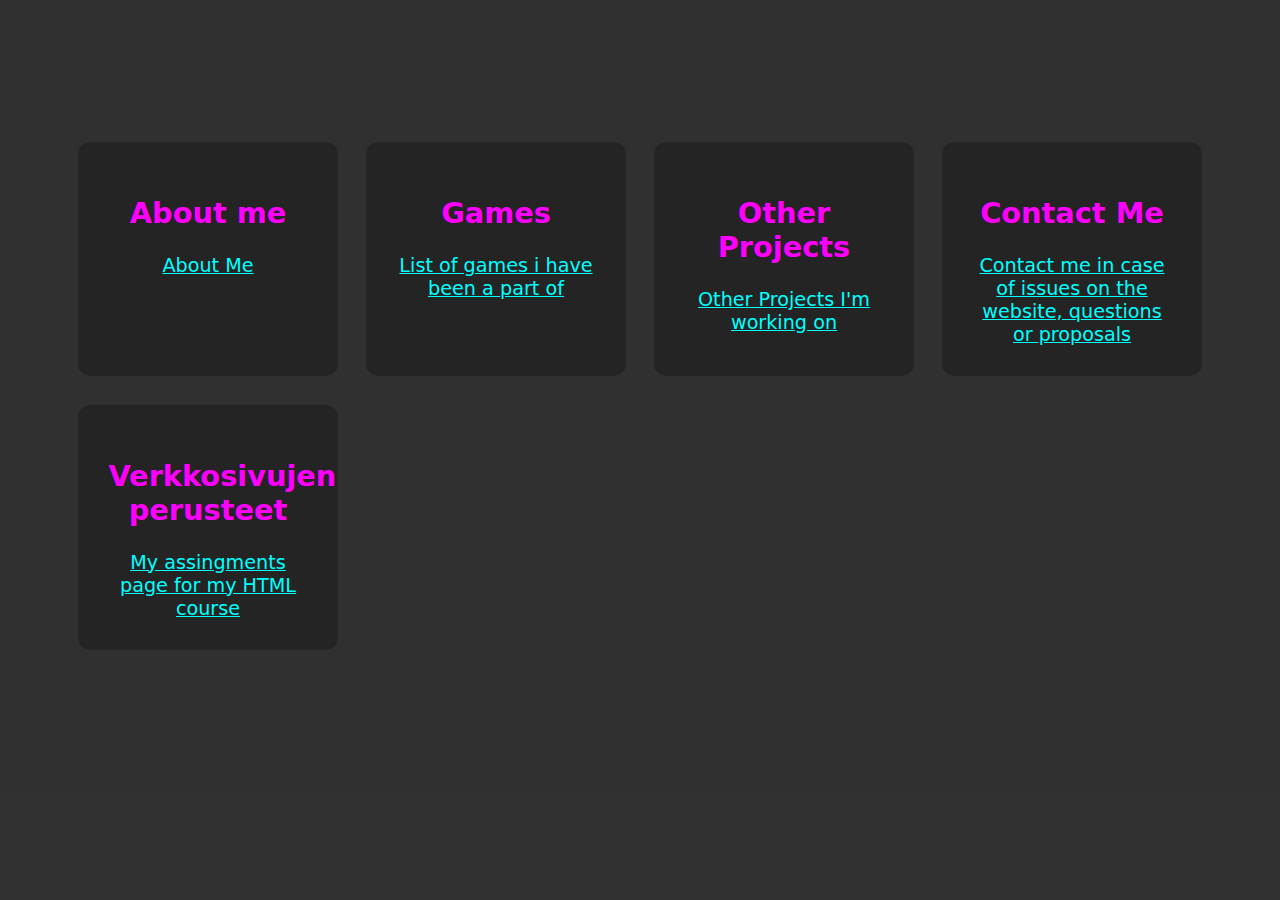
==== index.html @ efbedbc7 "Added a script to detect a mobile device" ====
<!DOCTYPE html>
<html lang="en">
<head>
    <meta charset="UTF-8">
    <meta name="author" content="Santeri Perä">
    <meta name="description" content="Portfolio of Santeri Perä">
    <title> Perä Santeri Portfolio </title>
    <link rel="icon" type="image/x-icon" href="Pictures/Liejuna.png"
    <meta name="viewport" content="width=device-width, initial-scale=1.0">
    <link rel="stylesheet" media="screen and (max-width: 768px)" href="Styles_Mobile.css">
    <link rel="stylesheet" media="screen and (min-width: 768px)" href="Styles_Desktop.css">
    <script>
      // Function to detect if the device is a mobile device
      function isMobileDevice() {
        return (typeof window.orientation !== "undefined") || (navigator.userAgent.indexOf('IEMobile') !== -1);
      }
  
      // Function to load different CSS based on device type
      function loadCSS() {
        var link = document.createElement('link');
        link.rel = 'stylesheet';
        if (isMobileDevice()) {
          link.href = 'styles_mobile.css'; // Path to your mobile CSS file
        } else {
          link.href = 'Styles_Desktop.css'; // Path to your desktop CSS file
        }
        document.head.appendChild(link);
      }
  
      // Call the loadCSS function to load appropriate CSS
      loadCSS();
    </script>
  </head>
<body>

  <div id="ContentWrapper" class="ContentWrapper">

    <div id="About me" class="ruutu">
      <h2>About me</h2>
      <a href="/Alasivut/About/index.html" >About Me</a>
    </div>
    
    <div id="Games" class="ruutu">
    <h2>Games</h2>
    <a href="/Alasivut/Games/index.html">List of games i have been a part of</a>
    </div>

    <div id="Other Projects" class="ruutu">
    <h2>Other Projects</h2>
    <a href="/Alasivut/Projects/index.html">Other Projects I'm working on</a>
    </div>
    
    <div id="Contact Me" class="ruutu">
      <h2>Contact Me</h2>
      <a href="/Alasivut//Contact/index.html">Contact me in case of issues on the website, questions or proposals</a> 
      </div>

    <div id="Verkkosivujen perusteet" class="ruutu">
      <h2>Verkkosivujen perusteet</h2>
      <a href="/Alasivut/Verkkosivujen_Perusteet/index.html">My assingments page for my HTML course</a>
    </div>




  </div>
---- Styles_Mobile.css ----
body{
  font-family: system-ui, -apple-system, BlinkMacSystemFont, 'Segoe UI', Roboto, Oxygen, Ubuntu, Cantarell, 'Open Sans', 'Helvetica Neue', sans-serif;
  font-size: larger;
  background-color: #313131;
}

h1{
  color: white;
}

h2{
  color: #ff00ff;
}

a{
  color: #00ffff;
}

p{
  color: white;
}

.ContentWrapper{
  display: grid;
  padding-top: 10%;
  padding-bottom: 10%;
  padding-left: 5%;
  padding-right: 5%;
  grid-template-rows: 25% 25% 25% 25%;
}

.Ruutu{
  border-radius: 20px;
  text-align: center;
  padding-top: 5px;
  padding-bottom: 5px;
  margin-top: 5px;
  margin-bottom: 5px;
  margin-left: 10px;
  margin-right: 10px;
}
---- Styles_Desktop.css ----
body {
  font-family: system-ui, -apple-system, BlinkMacSystemFont, 'Segoe UI', Roboto, Oxygen, Ubuntu, Cantarell, 'Open Sans', 'Helvetica Neue', sans-serif;
  font-size: larger;
  background-color: #313131;
  margin: 0;
  padding: 0;
}

h1{
  color: white;
}

h2{
  color: #ff00ff;
}

a{
  color: #00ffff;
}

p{
  color: white;
}

.ContentWrapper{
  display: grid;
  padding-top: 10%;
  padding-bottom: 10%;
  padding-left: 5%;
  padding-right: 5%;
  grid-template-columns: 25% 25% 25% 25%;
  background-color: #303030;
}

.ruutu {
  text-align: center;
  background-color: #232423;
  margin: 5% 5%; /* Use auto for horizontal margin to center the element */
  padding: 30px; /* Use a fixed padding value */
  border-radius: 5%;
}

.cake{
  display: block;
  margin-left: auto;
  margin-right: auto;
  width: 25%;
}
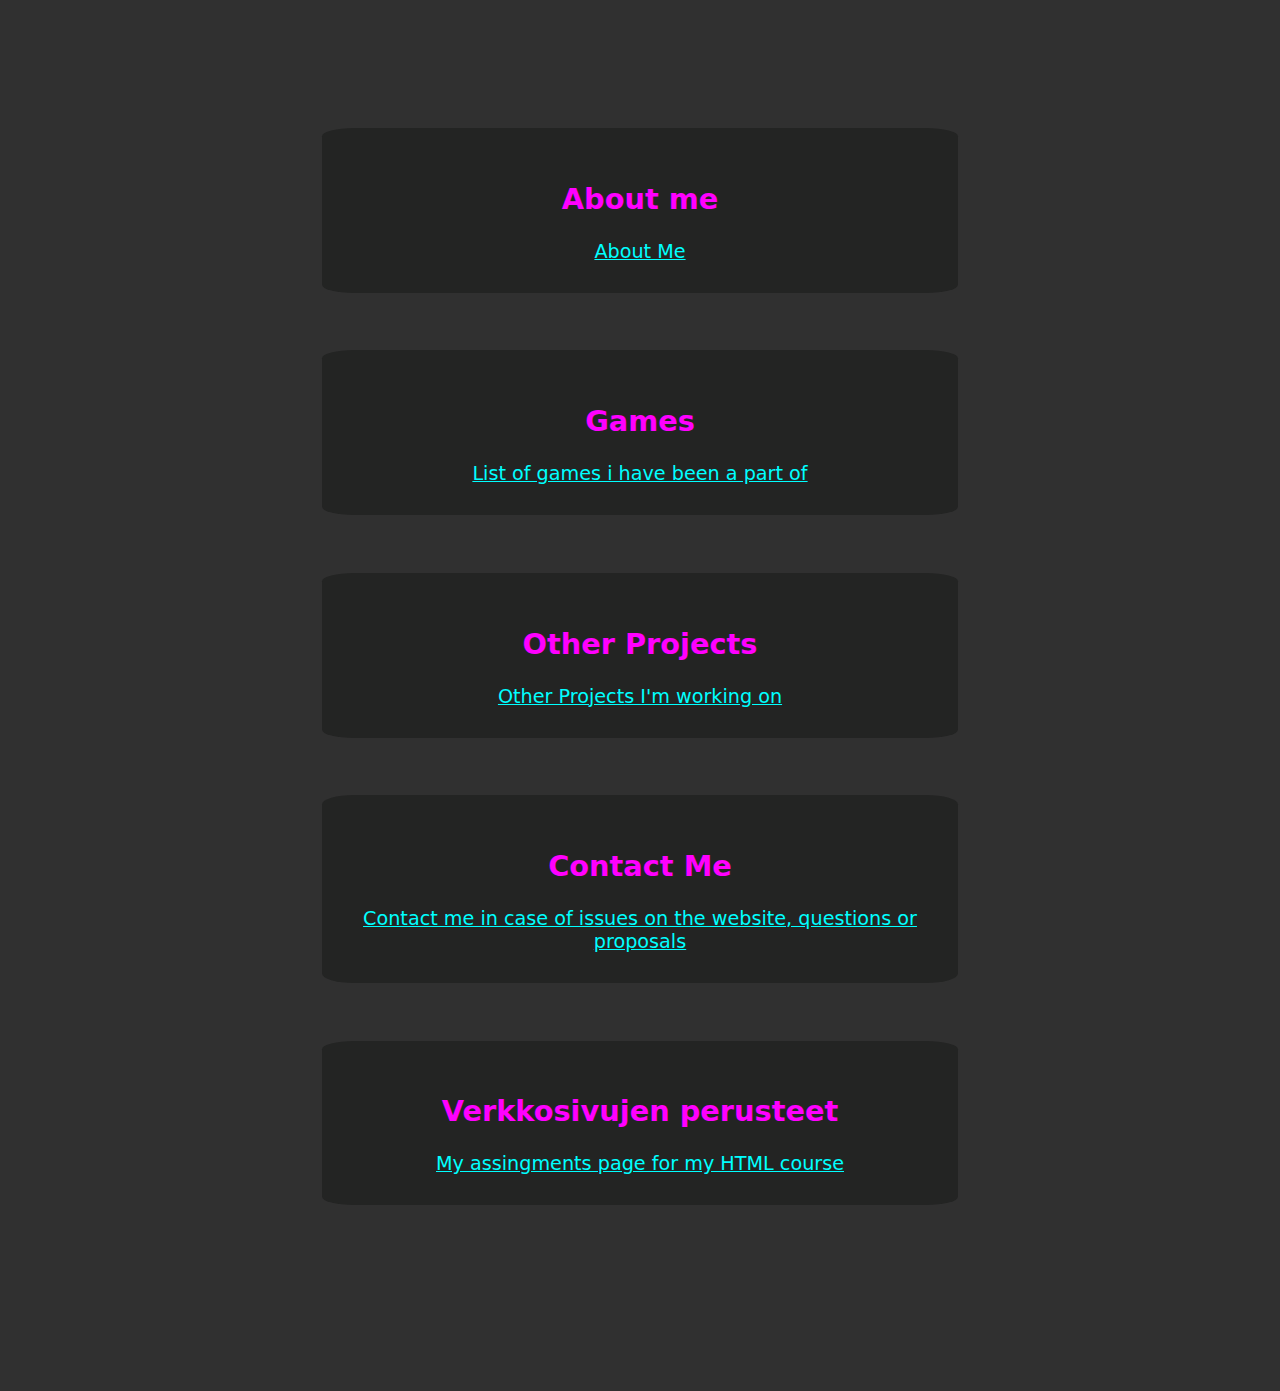
==== commit f59fe863: "Fixed errors part 1 of many" ====
--- a/index.html
+++ b/index.html
@@ -1,59 +1,61 @@
 <!DOCTYPE html>
 <html lang="en">
+
 <head>
-    <meta charset="UTF-8">
-    <meta name="author" content="Santeri Perä">
-    <meta name="description" content="Portfolio of Santeri Perä">
-    <title> Perä Santeri Portfolio </title>
-    <link rel="icon" type="image/x-icon" href="Pictures/Liejuna.png"
-    <meta name="viewport" content="width=device-width, initial-scale=1.0">
-    <link rel="stylesheet" media="screen and (max-width: 768px)" href="Styles_Mobile.css">
-    <link rel="stylesheet" media="screen and (min-width: 768px)" href="Styles_Desktop.css">
-    <script>
-      // Function to detect if the device is a mobile device
-      function isMobileDevice() {
-        return (typeof window.orientation !== "undefined") || (navigator.userAgent.indexOf('IEMobile') !== -1);
+  <meta charset="UTF-8">
+  <meta name="author" content="Santeri Perä">
+  <meta name="description" content="Portfolio of Santeri Perä">
+  <title> Perä Santeri Portfolio </title>
+  <link rel="icon" type="image/x-icon" href="Pictures/Liejuna.png" <meta name="viewport"
+    content="width=device-width, initial-scale=1.0">
+  <link rel="stylesheet" media="screen and (max-width: 768px)" href="Styles_Mobile.css">
+  <link rel="stylesheet" media="screen and (min-width: 768px)" href="Styles_Desktop.css">
+  <script>
+    // Function to detect if the device is a mobile device
+    function isMobileDevice() {
+      return (typeof window.orientation !== "undefined") || (navigator.userAgent.indexOf('IEMobile') !== -1);
+    }
+
+    // Function to load different CSS based on device type
+    function loadCSS() {
+      var link = document.createElement('link');
+      link.rel = 'stylesheet';
+      if (isMobileDevice()) {
+        link.href = 'styles_mobile.css'; // Path to your mobile CSS file
+      } else {
+        link.href = 'Styles_Desktop.css'; // Path to your desktop CSS file
       }
-  
-      // Function to load different CSS based on device type
-      function loadCSS() {
-        var link = document.createElement('link');
-        link.rel = 'stylesheet';
-        if (isMobileDevice()) {
-          link.href = 'styles_mobile.css'; // Path to your mobile CSS file
-        } else {
-          link.href = 'Styles_Desktop.css'; // Path to your desktop CSS file
-        }
-        document.head.appendChild(link);
-      }
-  
-      // Call the loadCSS function to load appropriate CSS
-      loadCSS();
-    </script>
-  </head>
+      document.head.appendChild(link);
+    }
+
+    // Call the loadCSS function to load appropriate CSS
+    loadCSS();
+  </script>
+</head>
+
 <body>
 
   <div id="ContentWrapper" class="ContentWrapper">
 
     <div id="About me" class="ruutu">
       <h2>About me</h2>
-      <a href="/Alasivut/About/index.html" >About Me</a>
+      <a href="/Alasivut/About/index.html">About Me</a>
     </div>
-    
+
     <div id="Games" class="ruutu">
-    <h2>Games</h2>
-    <a href="/Alasivut/Games/index.html">List of games i have been a part of</a>
+      <h2>Games</h2>
+      <a href="/Alasivut/Games/index.html">List of games i have been a part of</a>
     </div>
 
     <div id="Other Projects" class="ruutu">
-    <h2>Other Projects</h2>
-    <a href="/Alasivut/Projects/index.html">Other Projects I'm working on</a>
+      <h2>Other Projects</h2>
+      <a href="/Alasivut/Projects/index.html">Other Projects I'm working on</a>
     </div>
-    
+
     <div id="Contact Me" class="ruutu">
       <h2>Contact Me</h2>
-      <a href="/Alasivut//Contact/index.html">Contact me in case of issues on the website, questions or proposals</a> 
-      </div>
+      <a href="/Alasivut//Contact/index.html">Contact me in case of issues on the website, questions or proposals</a>
+    </div>
 
     <div id="Verkkosivujen perusteet" class="ruutu">
       <h2>Verkkosivujen perusteet</h2>
@@ -63,5 +65,4 @@
 
 
 
-  </div>
-    +  </div>--- a/Styles_Mobile.css
+++ b/Styles_Mobile.css
@@ -1,7 +1,9 @@
-body{
+body {
   font-family: system-ui, -apple-system, BlinkMacSystemFont, 'Segoe UI', Roboto, Oxygen, Ubuntu, Cantarell, 'Open Sans', 'Helvetica Neue', sans-serif;
   font-size: larger;
   background-color: #313131;
+  margin: 0;
+  padding: 0;
 }
 
 h1{
@@ -21,21 +23,20 @@
 }
 
 .ContentWrapper{
-  display: grid;
+  display: flexbox;
   padding-top: 10%;
   padding-bottom: 10%;
   padding-left: 5%;
   padding-right: 5%;
-  grid-template-rows: 25% 25% 25% 25%;
+  background-color: #303030;
 }
 
-.Ruutu{
-  border-radius: 20px;
+.ruutu {
+  margin: auto;
+  margin-bottom: 5%;
+  max-width: 50%;
   text-align: center;
-  padding-top: 5px;
-  padding-bottom: 5px;
-  margin-top: 5px;
-  margin-bottom: 5px;
-  margin-left: 10px;
-  margin-right: 10px;
-}
+  background-color: #232423;
+  padding: 30px; /* Use a fixed padding value */
+  border-radius: 5%;
+}--- a/Styles_Desktop.css
+++ b/Styles_Desktop.css
@@ -23,26 +23,20 @@
 }
 
 .ContentWrapper{
-  display: grid;
+  display: flexbox;
   padding-top: 10%;
   padding-bottom: 10%;
   padding-left: 5%;
   padding-right: 5%;
-  grid-template-columns: 25% 25% 25% 25%;
   background-color: #303030;
 }
 
 .ruutu {
+  margin: auto;
+  margin-bottom: 5%;
+  max-width: 50%;
   text-align: center;
   background-color: #232423;
-  margin: 5% 5%; /* Use auto for horizontal margin to center the element */
   padding: 30px; /* Use a fixed padding value */
   border-radius: 5%;
-}
-
-.cake{
-  display: block;
-  margin-left: auto;
-  margin-right: auto;
-  width: 25%;
 }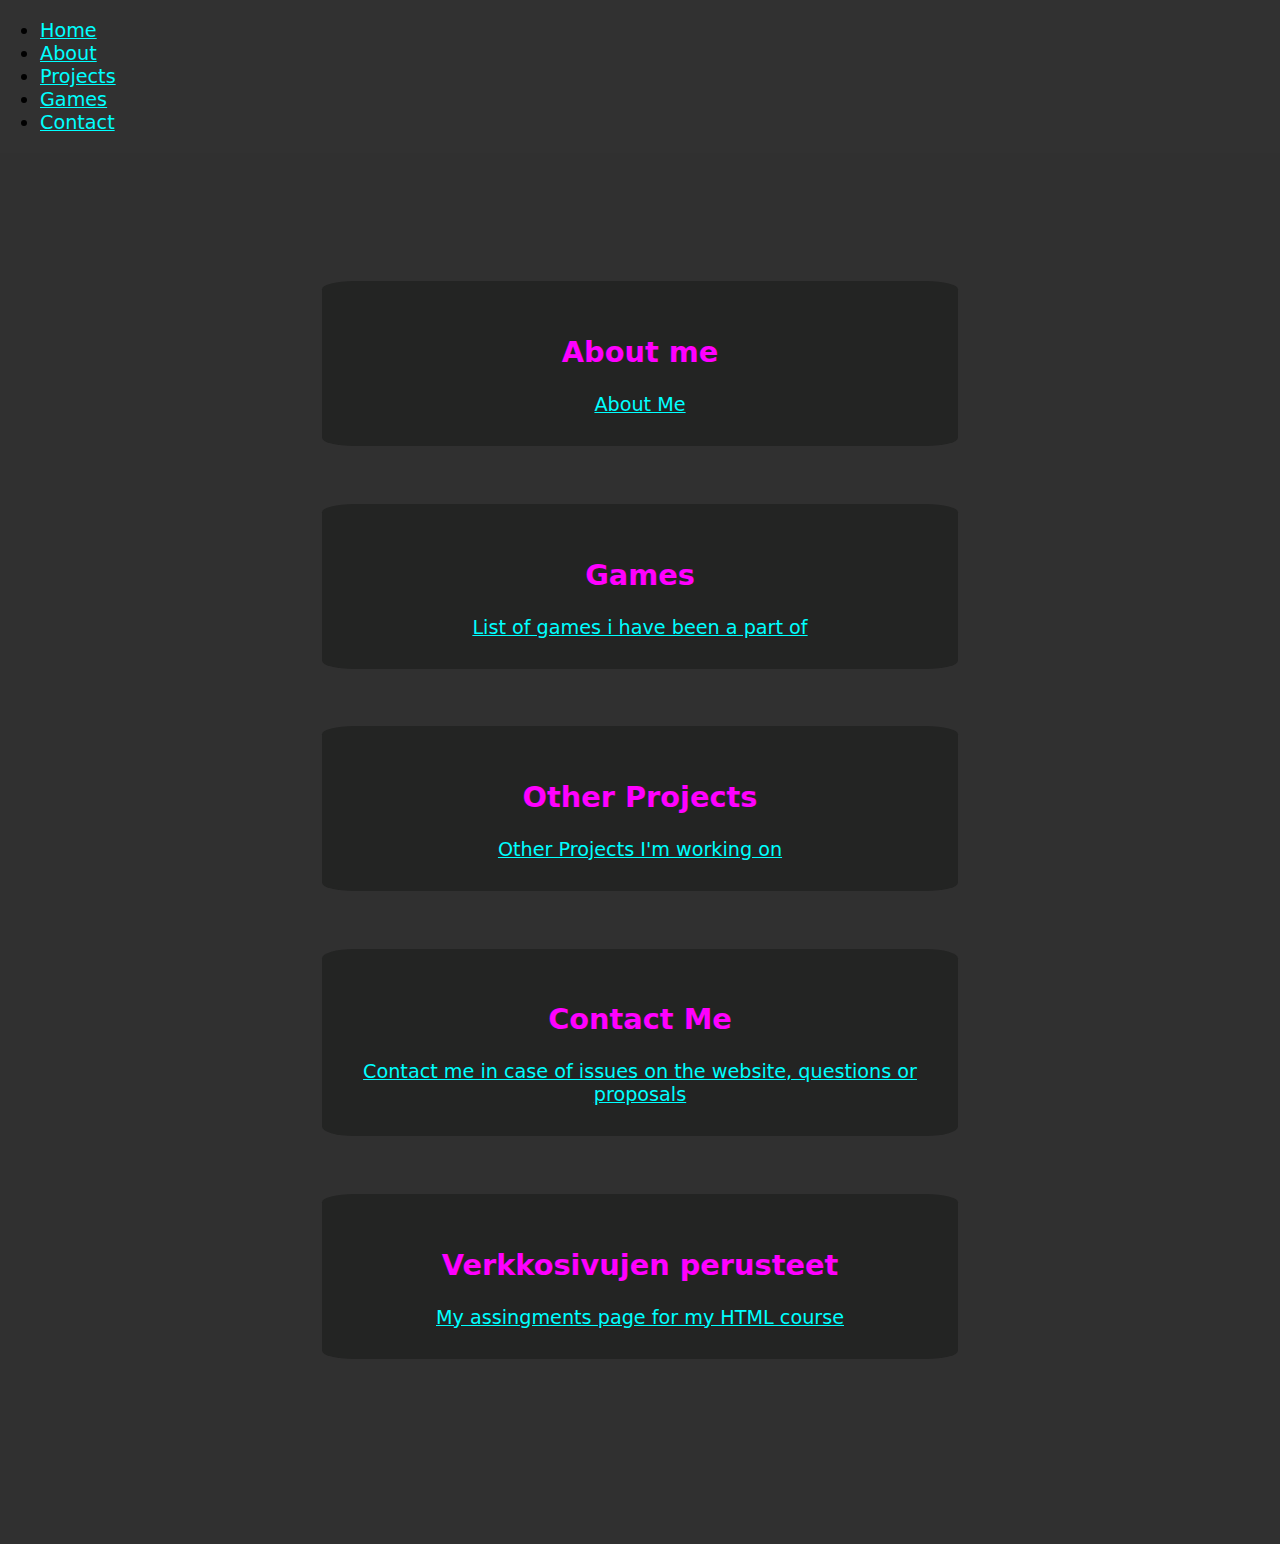
==== commit 7207f5d5: "Added navbars to pages" ====
--- a/index.html
+++ b/index.html
@@ -8,8 +8,6 @@
   <title> Perä Santeri Portfolio </title>
   <link rel="icon" type="image/x-icon" href="Pictures/Liejuna.png" <meta name="viewport"
     content="width=device-width, initial-scale=1.0">
-  <link rel="stylesheet" media="screen and (max-width: 768px)" href="Styles_Mobile.css">
-  <link rel="stylesheet" media="screen and (min-width: 768px)" href="Styles_Desktop.css">
   <script>
     // Function to detect if the device is a mobile device
     function isMobileDevice() {
@@ -34,6 +32,17 @@
 </head>
 
 <body>
+
+  <div id="navbar" class="navbar">
+    <ul>
+     <li><a href="../../index.html">Home</a></li>
+     <li><a href="../About/index.html">About</a></li>
+     <li><a href="../Projects/index.html">Projects</a></li>
+     <li><a href="../Games/index.html">Games</a></li>
+     <li><a href="../Contact/index.html">Contact</a></li>
+    </ul>
+  </div>
+
 
   <div id="ContentWrapper" class="ContentWrapper">
 
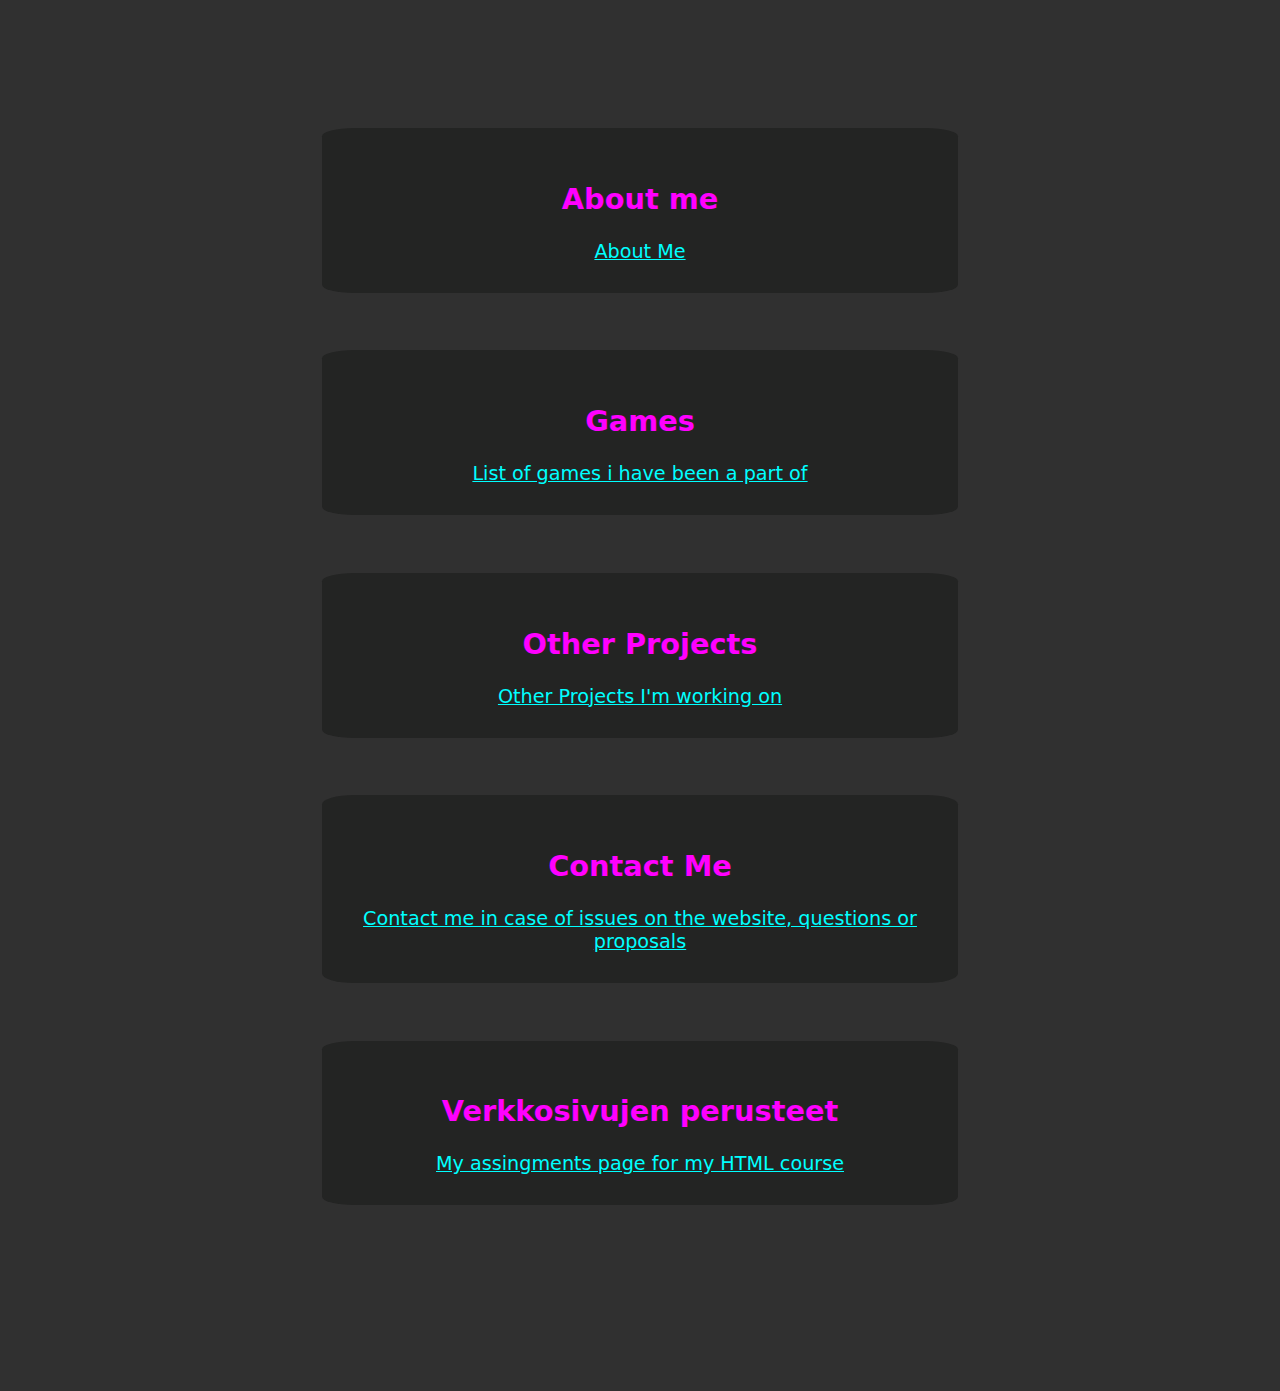
==== commit fd02d30d: "Deleted the navbar from the main page since its not working now" ====
--- a/index.html
+++ b/index.html
@@ -33,15 +33,15 @@
 
 <body>
 
-  <div id="navbar" class="navbar">
+  <!--<div id="navbar" class="navbar">
     <ul>
-     <li><a href="../../index.html">Home</a></li>
-     <li><a href="../About/index.html">About</a></li>
-     <li><a href="../Projects/index.html">Projects</a></li>
-     <li><a href="../Games/index.html">Games</a></li>
-     <li><a href="../Contact/index.html">Contact</a></li>
+     <li><a href="/index.html">Home</a></li>
+     <li><a href="Alasivut/About/index.html">About</a></li>
+     <li><a href="/Alasivut/Projects/index.html">Projects</a></li>
+     <li><a href="Alasivut/Games/index.html">Games</a></li>
+     <li><a href="Alasivut/Contact/index.html">Contact</a></li>
     </ul>
-  </div>
+  </div>!-->
 
 
   <div id="ContentWrapper" class="ContentWrapper">
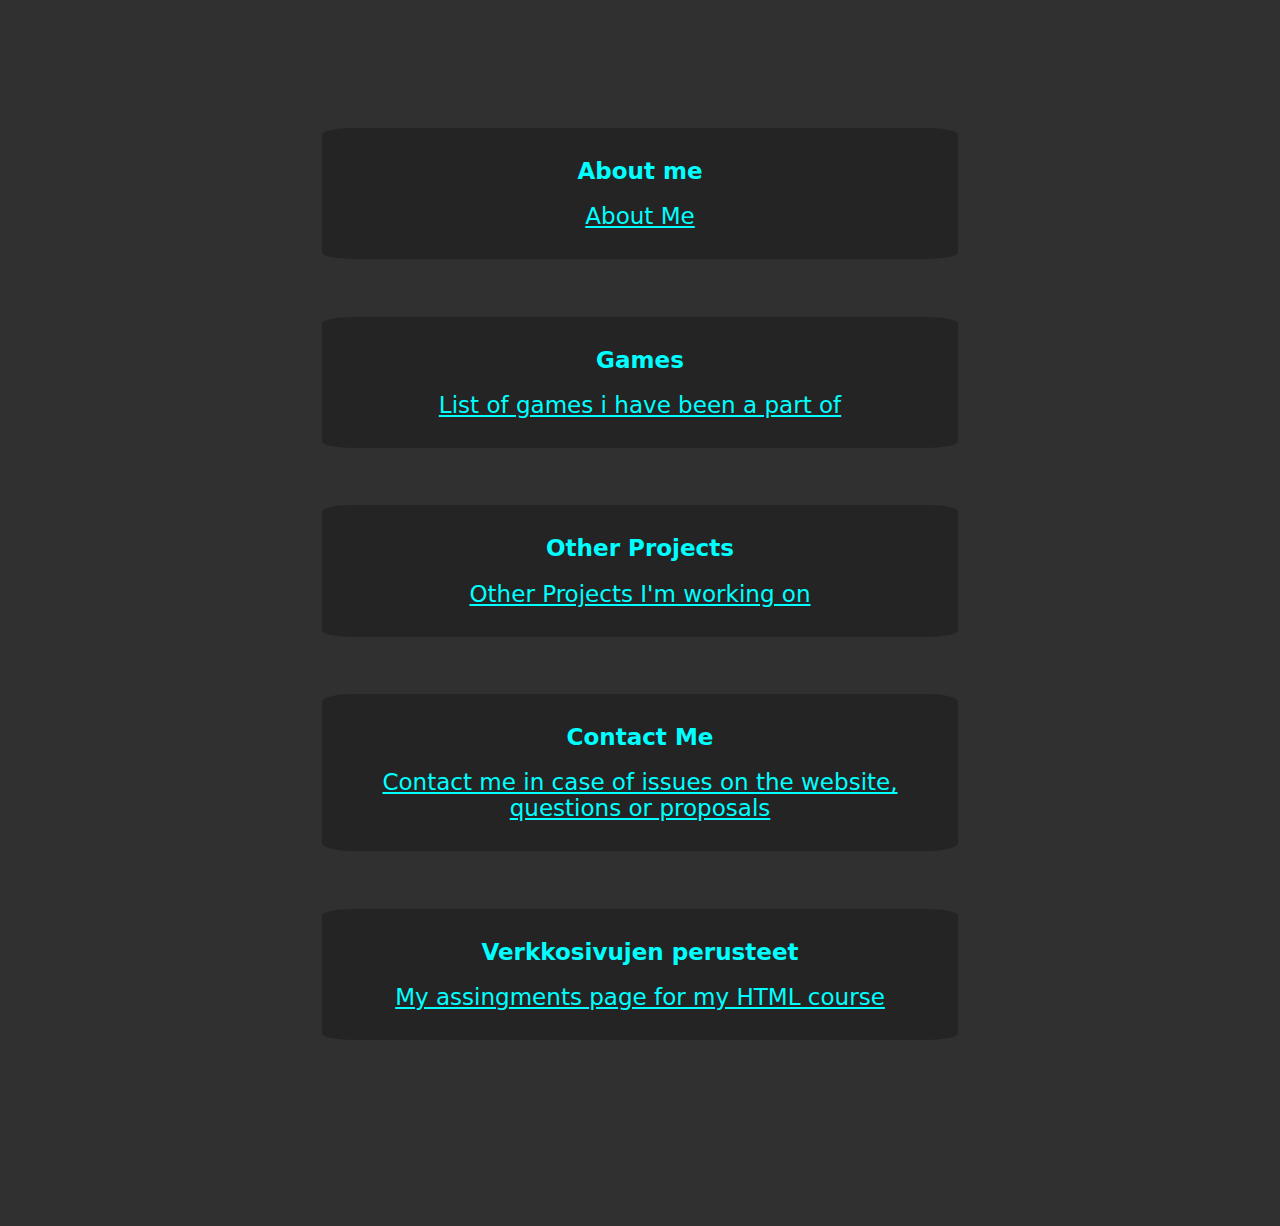
==== commit e34a817a: "muutoksia html asioihin" ====
--- a/index.html
+++ b/index.html
@@ -8,40 +8,28 @@
   <title> Perä Santeri Portfolio </title>
   <link rel="icon" type="image/x-icon" href="Pictures/Liejuna.png" <meta name="viewport"
     content="width=device-width, initial-scale=1.0">
-  <script>
-    // Function to detect if the device is a mobile device
-    function isMobileDevice() {
-      return (typeof window.orientation !== "undefined") || (navigator.userAgent.indexOf('IEMobile') !== -1);
-    }
-
-    // Function to load different CSS based on device type
-    function loadCSS() {
-      var link = document.createElement('link');
-      link.rel = 'stylesheet';
-      if (isMobileDevice()) {
-        link.href = 'styles_mobile.css'; // Path to your mobile CSS file
-      } else {
-        link.href = 'Styles_Desktop.css'; // Path to your desktop CSS file
+    
+    <script>
+      function isMobileDevice() {
+        return (typeof window.orientation !== "undefined") || (navigator.userAgent.indexOf('IEMobile') !== -1);
       }
-      document.head.appendChild(link);
-    }
-
-    // Call the loadCSS function to load appropriate CSS
-    loadCSS();
-  </script>
+  
+      function loadCSS() {
+        var link = document.createElement('link');
+        link.rel = 'stylesheet';
+        if (isMobileDevice()) {
+          link.href = 'styles_mobile.css'; 
+        } else {
+          link.href = 'Styles_Desktop.css';
+        }
+        document.head.appendChild(link);
+      }
+  
+      loadCSS();
+    </script>
 </head>
 
 <body>
-
-  <!--<div id="navbar" class="navbar">
-    <ul>
-     <li><a href="/index.html">Home</a></li>
-     <li><a href="Alasivut/About/index.html">About</a></li>
-     <li><a href="/Alasivut/Projects/index.html">Projects</a></li>
-     <li><a href="Alasivut/Games/index.html">Games</a></li>
-     <li><a href="Alasivut/Contact/index.html">Contact</a></li>
-    </ul>
-  </div>!-->
 
 
   <div id="ContentWrapper" class="ContentWrapper">
